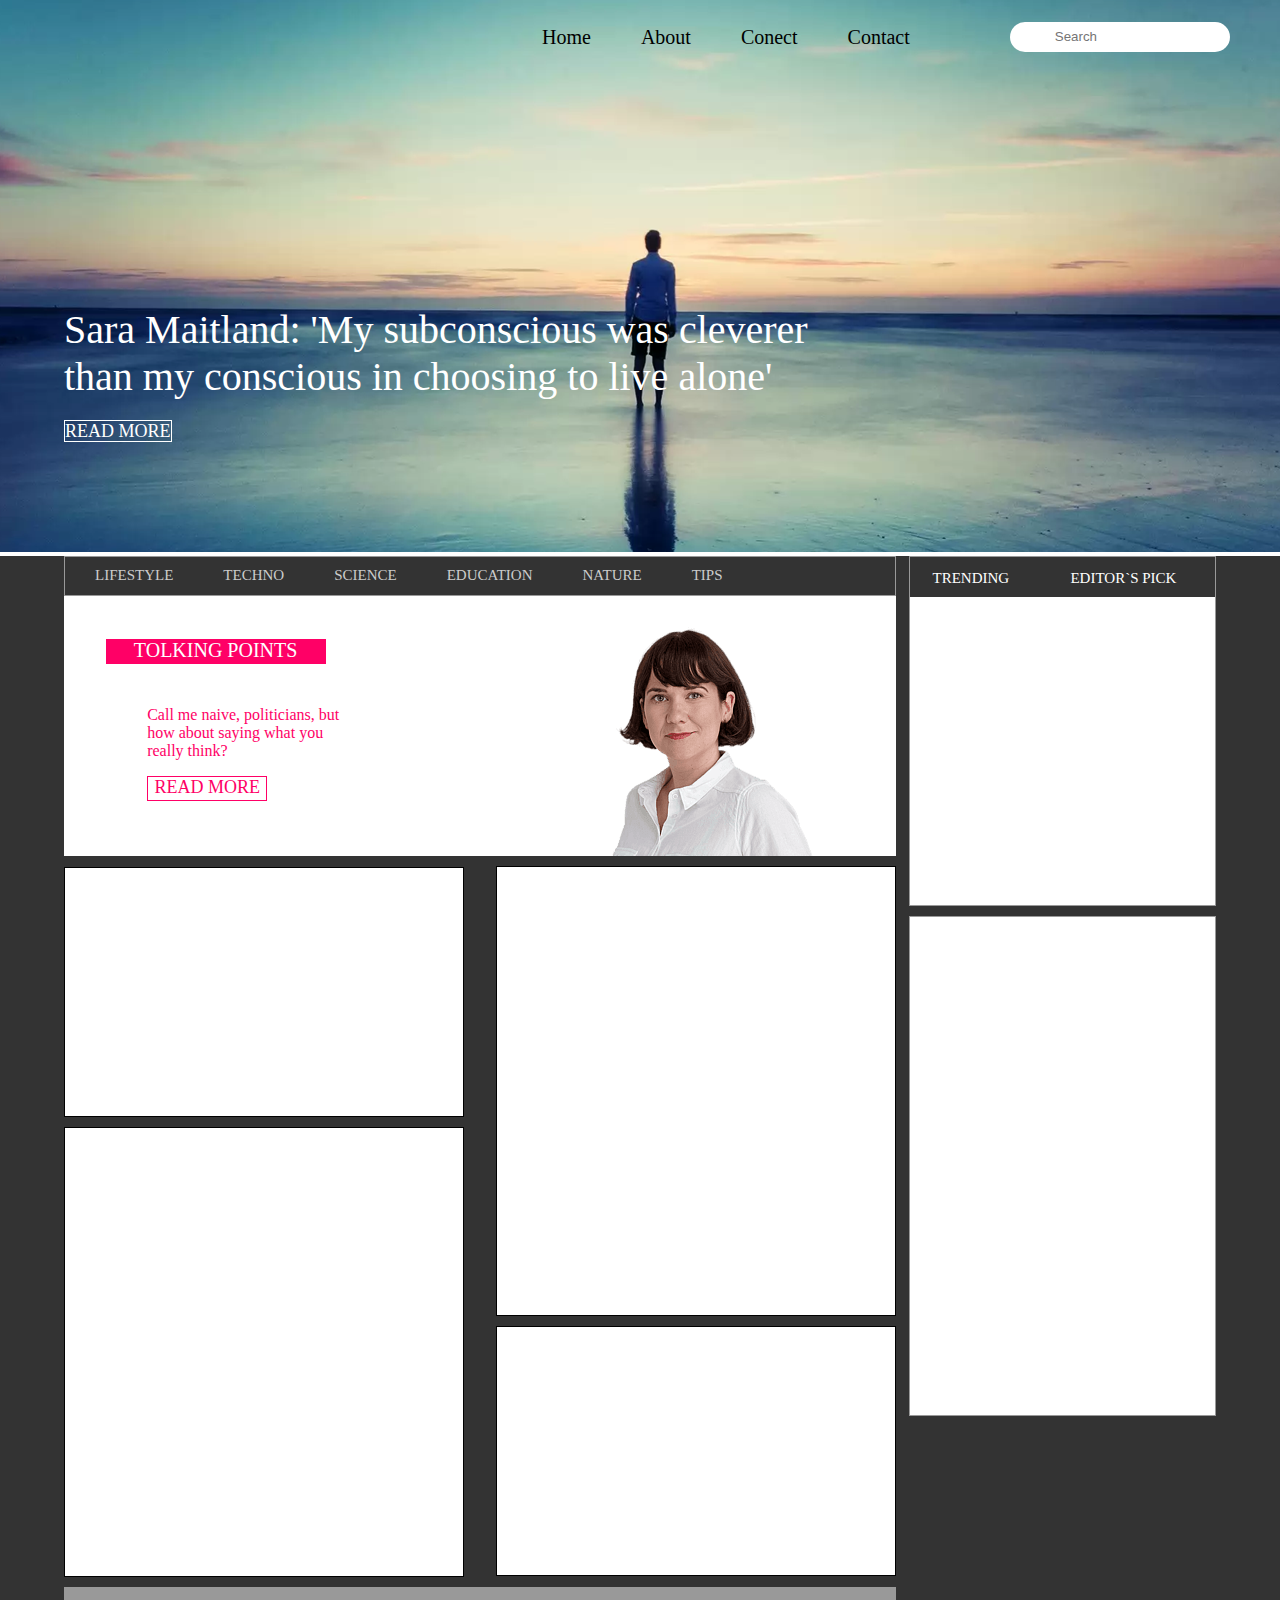
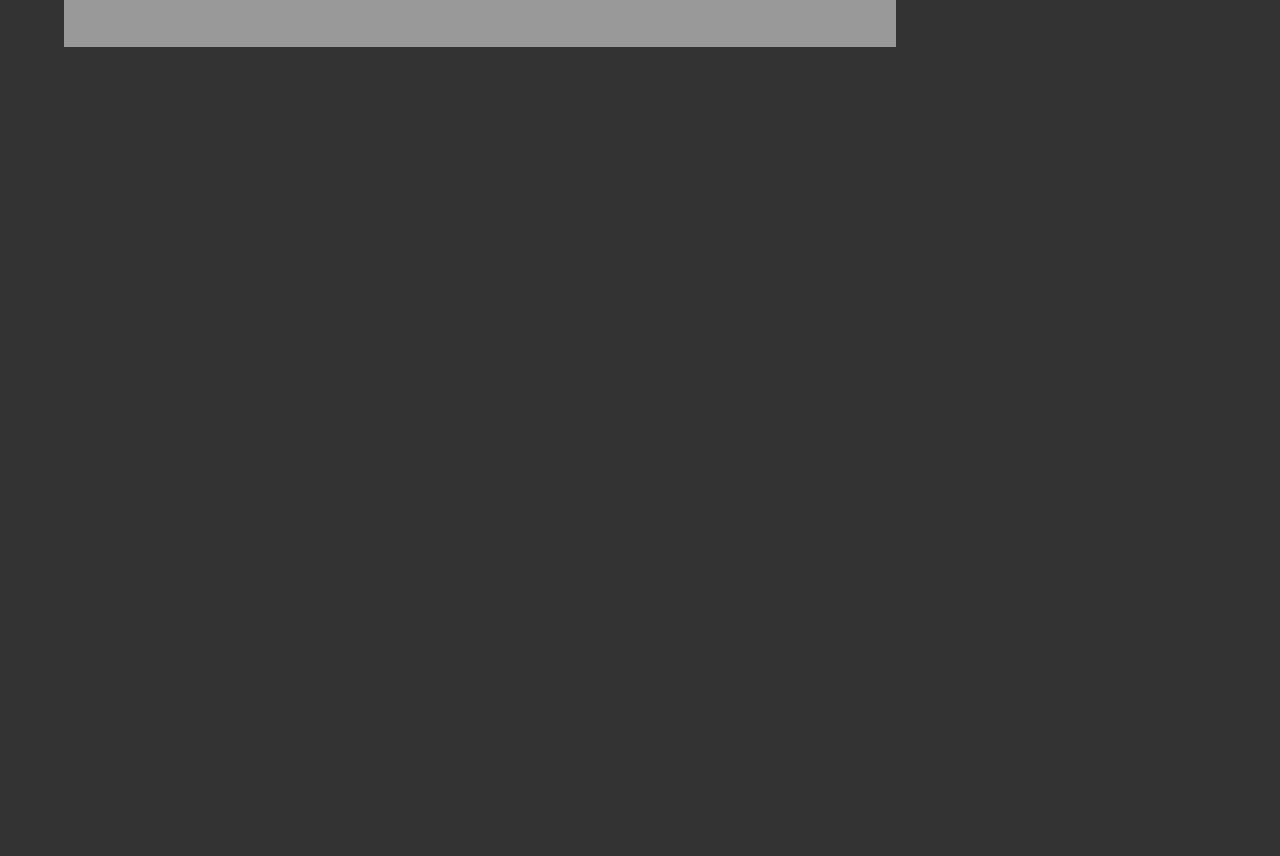
==== index.html @ 4b93e979 "20.05" ====
<!DOCTYPE html>
<html>
<head>
  <meta charset="utf-8">
    <link rel="stylesheet" type="text/css" href="css/css.css">
    <script src="js/min.js"></script>
    <title>index</title>
</head>
<body>
  
    <div class="header"><img src="img/Layer 19.png">
        <div class="menu">
          <ul>
            <li>Home</li>
            <li>About</li>
            <li>Conect</li>
            <li>Contact</li> 
            <div class="search">
              <input type="text" placeholder="Search">
            </div>
          </ul>  
        </div>
        <div class="headerText">
              <p>Sara Maitland: 'My subconscious was cleverer 
                <br>than my conscious in choosing to live alone'
              </p>
              <a href="">READ MORE</a>
        </div>
    </div>  
    <div class="main">
      <div class="mainFirst">
        <div class="menuFirst">
          <ul>
              <li>LIFESTYLE</li>
              <li>TECHNO</li>
              <li>SCIENCE</li>
              <li>EDUCATION</li>
              <li>NATURE</li>
              <li>TIPS</li>  
          </ul>  
        </div>
        <img src="img/Слой 1.png">
        <div class="label"><p>TOLKING POINTS</p></div>
          <p> Call me naive, politicians, but 
            <br>how about saying what you  
            <br>really think?
          </p>
          <a href="">READ MORE</a>
           <div class="travel">                  </div>
           <div class="science">                 </div>
           <div class="photography">             </div>
           <div class="travelS">                 </div>
           <div class="loadmore">                </div>
      </div>
      <div class="mainSecond">
        <div class="menuSecond">
          <div class="TRENDING">TRENDING</div>
          <div class="EDITOR">EDITOR`S PICK</div>
          
        </div>
      </div>
     <div class="weather"></div>

    </div>
 

</body>
</html>
---- css/css.css ----
*
{
	padding: 0;
	margin: 0;
	box-sizing: border-box;
}

.master
{
	display: grid;
	grid-template-columns: 100%;
	padding: 0;
	margin: 0;
	box-sizing: border-box;
	position: absolute;
}

.header img
{
	width: 100%;
	height: 100%;
}

.menu
{
	margin-left: 40%;
	margin-top: -43%;
	cursor: default;
	position: absolute;
}

.menu ul li
{
	margin-top: 20px;
	float: left;
	text-align: center;
	font-size: 20px;
	margin-left: 10px;
	cursor: default;
	color: black;
	display: inline;
	padding-left: 20px;
	padding-right: 20px;
}

.menu ul li:hover
{
	text-decoration: underline;
	transition: all 0.5s ease;
}

.headerText
{
	position: absolute;
	margin-top: -250px;
	margin-left: 5%;
	color: #FFFFFF;
	font-size: 40px;
	float: left;
}

.search
{ 
	margin-top: 16px;
	float: left;
	margin-left: 80px;
}

.search input
{
	padding-left: 45px;
	height: 30px;
	width: 220px;
	border-radius: 25px;
	border: 0;
}

.search input:focus
{
	outline: none;
}

.headerText button
{
	margin-left: 1%;
	margin-top: 40px;
	height: 30px;
	width: 100px;
}

.headerText a
{
	color: white;
	font-size: 18px;
	text-align: center;
	border: solid 1px white;
	text-decoration: none;
}

.main
{
	width: 100%;
	height: 1900px;
	box-sizing: border-box;
	background-color: #333333;
	padding: 0;
	margin: 0;

}

.mainFirst
{
	width: 65%;
	height: 300px;
	float: left;
	margin-left: 5%;
	background-color: white;
}

.menuFirst
{
	width: 100%;
	height: 40px;
	float: left;
	background-color: #333333;
	border: solid 1px #999999;
}

.mainFirst p
{
	margin-top: 5%;
	margin-left: 10%;
	color: #FF0066;
}

.mainFirst a
{
	height: 25px;
	width: 120px;
	font-size: 18px;
	float: left;
	margin-top: 2%;
	margin-left: 10%;
	color: #FF0066;
	text-align: center;
	border: solid 1px #FF0066;
	text-decoration: none;

}


.label
{
	height: 25px;
	width: 220px;
	margin-top: 10%;
	margin-left: 5%;
	background-color: #FF0066;
}

.mainFirst img
{
	float: right;
	margin-right: 10%;
	margin-top: 3.7%;
}

.label p
{
	color: white;
	font-size: 20px;
	margin: 0;
	text-align: center;
}

.menuFirst ul li
{
	padding-top: 10px;
	margin-left: 10px;
	float: left;
	margin-bottom: 10px;
	font-size: 15px;
	cursor: default;
	color: #CCCCCC;
	display: inline;
	padding-left: 20px;
	padding-right: 20px;
}

.menuFirst ul li:hover
{
	background-color: #FFFFFF;
	color: #000000;
	transition: all 0.5s ease;
	height: 40px;
}

.mainSecond
{
	width: 24%;
	height: 350px;
	margin-left: 1%;
	margin-right: 5%;
	background-color: white;
	float: left;
	border: solid 1px #999999;
}

.menuSecond
{
	width: 100%;
	height: 40px;
	float: left;
	background-color: #333333;
}

.TRENDING
{
	float: left;
	text-align: center;
	height: 40px;
	width: 40%;
	padding-top: 12.5px;
	font-size: 15px;
	cursor: default;
	color: white;
}

.EDITOR
{
	float: left;
	text-align: center;
	height: 40px;
	width: 60%;
	padding-top: 12.5px;
	font-size: 15px;
	cursor: default;
	color: white;
}

.TRENDING:hover
{
	background-color: #FFFFFF;
	color: #000000;
	transition: all 0.5s ease;
	height: 40px;
}

.EDITOR:hover
{
	background-color: #FFFFFF;
	color: #000000;
	transition: all 0.5s ease;
	height: 40px;
}

.travel
{
	height: 250px;
	width: 400px;
	background-color: white;
	float: left;
	border: solid 1px black;
	margin-top: 66px;
}

.science
{
	height: 450px;
	width: 400px;
	background-color: white;
	float: right;
	border: solid 1px black;
	margin-top: 10px;
}

.photography
{
	height: 450px;
	width: 400px;
	background-color: white;
	float: left;
	border: solid 1px black;
	margin-top: 10px;
}

.travelS
{
	height: 250px;
	width: 400px;
	background-color: white;
	float: right;
	border: solid 1px black;
	margin-top: 10px;
}

.loadmore
{
	height: 60px;
	width: 100%;
	background-color: #999999;
	float: left;
	margin-top: 10px;
}

.weather
{
	width: 24%;
	height: 500px;
	margin-right: 5%;
	background-color: white;
	float: right;
	border: solid 1px #999999;
	margin-top: 10px;

}

.gallery
{
	width: 24%;
	height: 200px;
	margin-right: 5%;
	background-color: white;
	float: right;
	border: solid 1px #999999;
	margin-top: 10px;
}

@media all and (max-width: 1200px)
{
	div 
	{
		width: 1280px;
	}
}

@media all and (max-width: 480px)
{
	div 
	{
		width: 320px;
	}
}
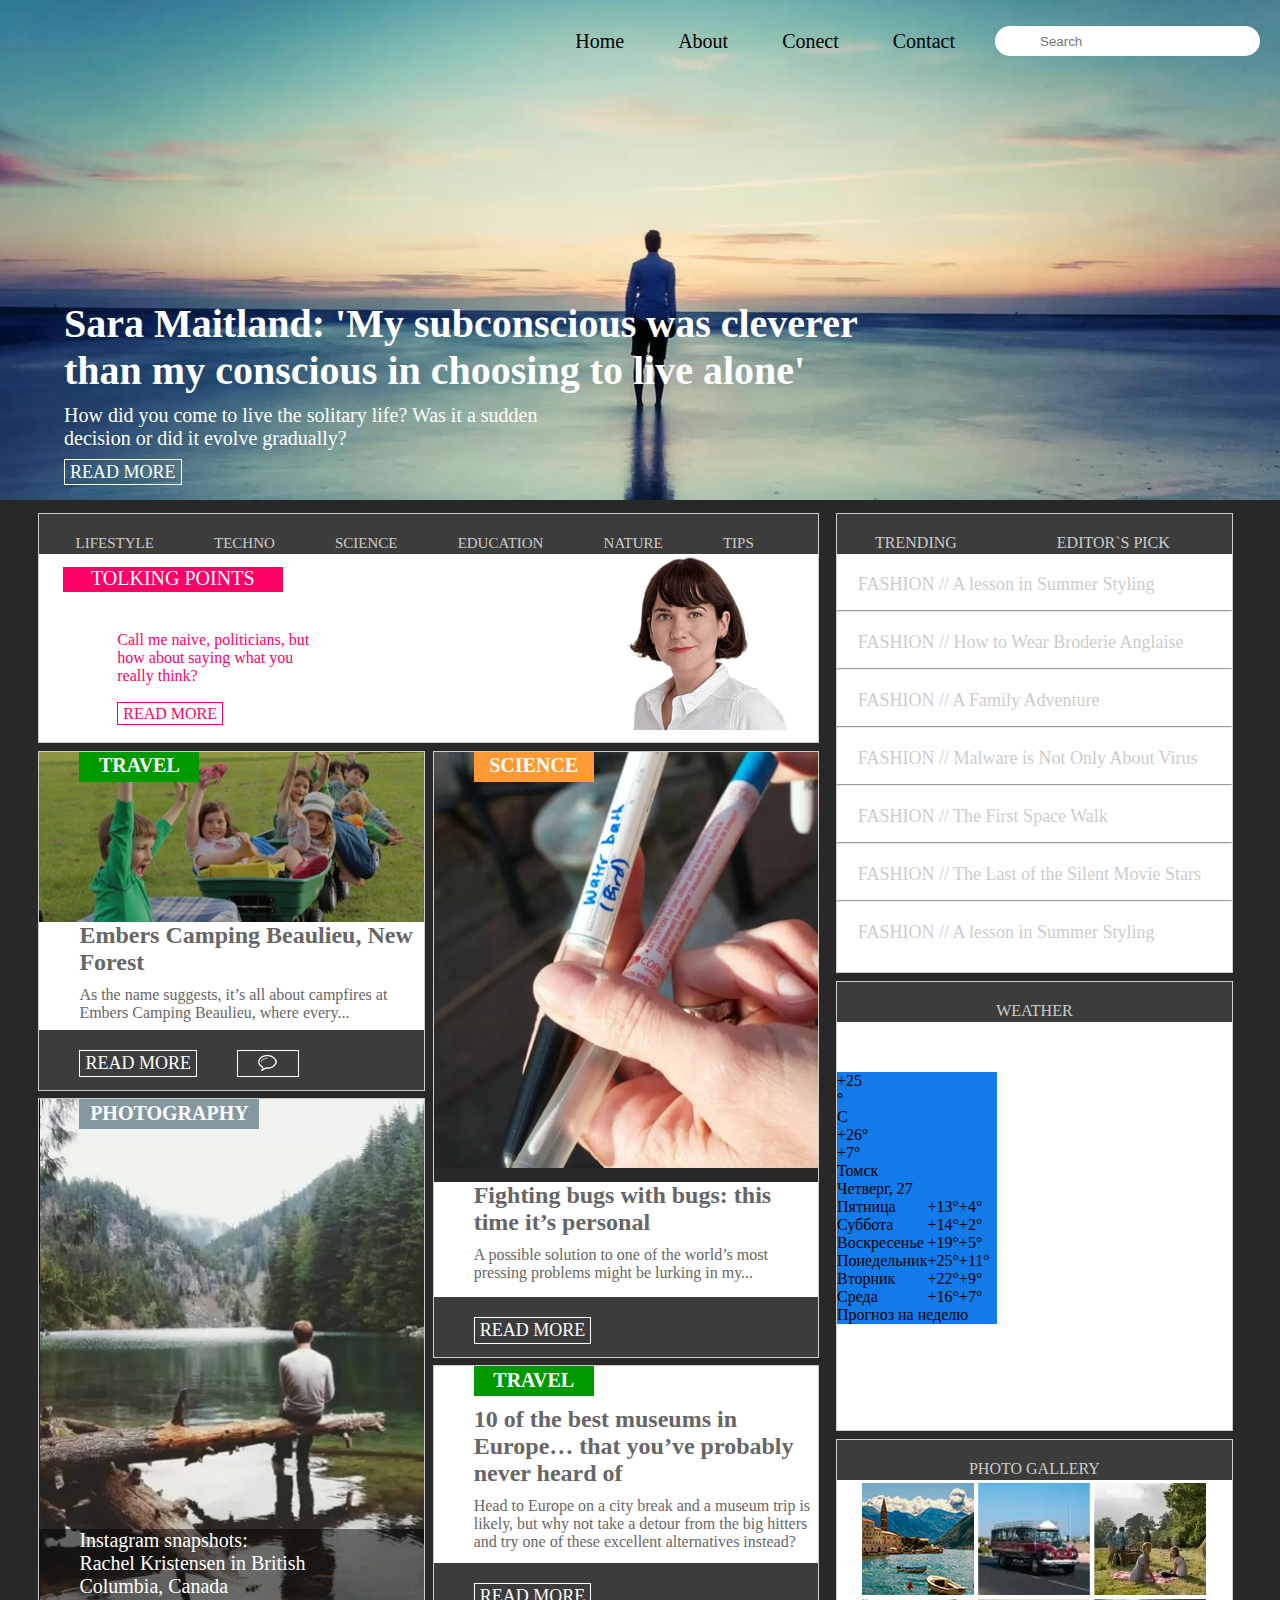
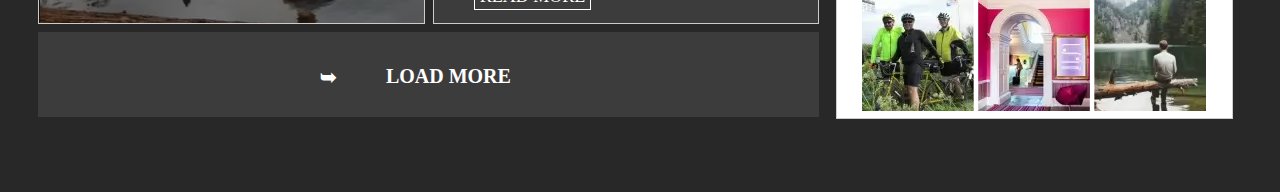
==== commit bf828433: "ver2.1" ====
--- a/index.html
+++ b/index.html
@@ -3,66 +3,151 @@
 <head>
   <meta charset="utf-8">
     <link rel="stylesheet" type="text/css" href="css/css.css">
-    <script src="js/min.js"></script>
+    
     <title>index</title>
 </head>
 <body>
-  
-    <div class="header"><img src="img/Layer 19.png">
-        <div class="menu">
+  <div class="wrap">
+    <div class="header">
+       <div class="menu">
           <ul>
             <li>Home</li>
             <li>About</li>
-            <li>Conect</li>
-            <li>Contact</li> 
-            <div class="search">
+            <li id="btn">Conect</li>
+            <li>Contact</li>
+          </ul>  
+          <div class="search">
               <input type="text" placeholder="Search">
             </div>
-          </ul>  
         </div>
         <div class="headerText">
-              <p>Sara Maitland: 'My subconscious was cleverer 
+              <h1>Sara Maitland: 'My subconscious was cleverer 
                 <br>than my conscious in choosing to live alone'
+              </h1>
+              <p>
+                How did you come to live the solitary life? Was it a sudden 
+                <br>decision or did it evolve gradually?
               </p>
               <a href="">READ MORE</a>
         </div>
-    </div>  
-    <div class="main">
-      <div class="mainFirst">
-        <div class="menuFirst">
-          <ul>
-              <li>LIFESTYLE</li>
-              <li>TECHNO</li>
-              <li>SCIENCE</li>
-              <li>EDUCATION</li>
-              <li>NATURE</li>
-              <li>TIPS</li>  
-          </ul>  
-        </div>
-        <img src="img/Слой 1.png">
-        <div class="label"><p>TOLKING POINTS</p></div>
+    </div> 
+
+    <div class="content">
+        <div class="a1">
+          <div class="a11">
+            <ul>
+                <li>LIFESTYLE</li>
+                <li>TECHNO</li>
+                <li>SCIENCE</li>
+                <li>EDUCATION</li>
+                <li>NATURE</li>
+                <li>TIPS</li>  
+              
+            </ul> 
+          </div>
+          <div class="label"><p>TOLKING POINTS</p></div> 
           <p> Call me naive, politicians, but 
             <br>how about saying what you  
             <br>really think?
           </p>
           <a href="">READ MORE</a>
-           <div class="travel">                  </div>
-           <div class="science">                 </div>
-           <div class="photography">             </div>
-           <div class="travelS">                 </div>
-           <div class="loadmore">                </div>
-      </div>
-      <div class="mainSecond">
-        <div class="menuSecond">
-          <div class="TRENDING">TRENDING</div>
-          <div class="EDITOR">EDITOR`S PICK</div>
-          
+          <div class="photo1"></div>
         </div>
-      </div>
-     <div class="weather"></div>
+        <div class="a2">
+          <div class="a21"><p>TRAVEL</p></div>
+          <div class="a22"><h2>Embers Camping Beaulieu, New Forest</h2>
+                           <p>As the name suggests, it’s all about campfires at Embers Camping Beaulieu, 
+                            where every...</p></div>
+          <div class="a23"><a href="">READ MORE</a>
+          	<div class="bubble1"><div class="bg"></div></div>
+      	  </div>
+
+          <img src="image/Layer 14.png">
+        </div>       
+        <div class="a3">
+          <div class="a31"><p>SCIENCE</p></div>
+          <div class="a32"><h2>Fighting bugs with bugs: this time it’s personal</h2>
+                           <p>A possible solution to one of the world’s most
+							pressing problems might be lurking in my...</p></div>
+            <div class="a33"><a href="">READ MORE</a></div>
+            <img src="image/Layer 17.png">
+    	</div>
+        <div class="a4">
+          <div class="a41"><p>PHOTOGRAPHY</p></div>
+          <div class="a42"><p>Instagram snapshots: 
+            <br>Rachel Kristensen in British  
+            <br>Columbia, Canada</p>
+          </div>
+        </div>
+        <div class="a5">
+        	<div class="a51"><p>TRAVEL</p></div>
+        	<div class="a52"><h2>10 of the best museums in Europe… that you’ve probably never heard of</h2>
+        		<p>
+        			Head to Europe on a city break and a museum 
+					trip is likely, but why not take a detour from the 
+					big hitters and try one of these excellent 
+					alternatives instead?
+        		</p>
+        	</div>
+        	 <div class="a53"><a href="">READ MORE</a></div>
+
+        </div>
+       	<div class="ab4"><div class="LM"><p>&#10149;</p></div><p>LOAD MORE</p></div>
+    </div>
+        
+    <div class="sitebar">
+        <div class="b1">
+          <div class="b11">
+            <div class="TR">TRENDING</div>
+            <div class="ED">EDITOR`S PICK</div>
+          </div>
+          <div class="fs">
+	            	<ul>
+	            		<li>FASHION // A lesson in Summer Styling</li>
+		                <hr>
+		                <li>FASHION // How to Wear Broderie Anglaise</li>
+		                <hr>
+		                <li>FASHION // A Family Adventure</li>
+		                <hr>
+		                <li>FASHION // Malware is Not Only About Virus</li>
+		                <hr>
+		                <li>FASHION // The First Space Walk</li>
+		                <hr>
+		                <li>FASHION // The Last of the Silent Movie Stars</li>  
+		                <hr>
+		                <li>FASHION // A lesson in Summer Styling</li>
+		            </ul> 
+	            </div>
+        </div>
+        <div class="b2">
+          <div class="WE">WEATHER</div>
+        	  <div id="m-booked-bl-simple-week-vertical-99190"> <div class="booked-wzs-160-275 weather-customize" style="background-color:#137AE9; width:160px;" id="width1 " > <div class="booked-wzs-160-275_in"> <div class="booked-wzs-160-275-data"> <div class="booked-wzs-160-275-left-img wrz-18"></div> <div class="booked-wzs-160-275-right"> <div class="booked-wzs-day-deck"> <div class="booked-wzs-day-val"> <div class="booked-wzs-day-number"><span class="plus">+</span>25</div> <div class="booked-wzs-day-dergee"> <div class="booked-wzs-day-dergee-val">&deg;</div> <div class="booked-wzs-day-dergee-name">C</div> </div> </div> <div class="booked-wzs-day"> <div class="booked-wzs-day-d"><span class="plus">+</span>26&deg;</div> <div class="booked-wzs-day-n"><span class="plus">+</span>7&deg;</div> </div> </div> <div class="booked-wzs-160-275-info"> <div class="booked-wzs-160-275-city">Томск</div> <div class="booked-wzs-160-275-date">Четверг, 27</div> </div> </div> </div> <table cellpadding="0" cellspacing="0" class="booked-wzs-table-160"> <tr> <td class="week-day"> <span class="week-day-txt">Пятница</span></td> <td class="week-day-ico"><div class="wrz-sml wrzs-03"></div></td> <td class="week-day-val"><span class="plus">+</span>13&deg;</td> <td class="week-day-val"><span class="plus">+</span>4&deg;</td> </tr> <tr> <td class="week-day"> <span class="week-day-txt">Суббота</span></td> <td class="week-day-ico"><div class="wrz-sml wrzs-03"></div></td> <td class="week-day-val"><span class="plus">+</span>14&deg;</td> <td class="week-day-val"><span class="plus">+</span>2&deg;</td> </tr> <tr> <td class="week-day"> <span class="week-day-txt">Воскресенье</span></td> <td class="week-day-ico"><div class="wrz-sml wrzs-03"></div></td> <td class="week-day-val"><span class="plus">+</span>19&deg;</td> <td class="week-day-val"><span class="plus">+</span>5&deg;</td> </tr> <tr> <td class="week-day"> <span class="week-day-txt">Понедельник</span></td> <td class="week-day-ico"><div class="wrz-sml wrzs-03"></div></td> <td class="week-day-val"><span class="plus">+</span>25&deg;</td> <td class="week-day-val"><span class="plus">+</span>11&deg;</td> </tr> <tr> <td class="week-day"> <span class="week-day-txt">Вторник</span></td> <td class="week-day-ico"><div class="wrz-sml wrzs-18"></div></td> <td class="week-day-val"><span class="plus">+</span>22&deg;</td> <td class="week-day-val"><span class="plus">+</span>9&deg;</td> </tr> <tr> <td class="week-day"> <span class="week-day-txt">Среда</span></td> <td class="week-day-ico"><div class="wrz-sml wrzs-18"></div></td> <td class="week-day-val"><span class="plus">+</span>16&deg;</td> <td class="week-day-val"><span class="plus">+</span>7&deg;</td> </tr> </table> <div class="booked-wzs-center"> <span class="booked-wzs-bottom-l">Прогноз на неделю</span> </div> </a> </div> </div> </div>
+				<script type="text/javascript"> 
+				  	var css_file=document.createElement("link"); var widgetUrl = location.href; css_file.setAttribute("rel","stylesheet"); css_file.setAttribute("type","text/css"); css_file.setAttribute("href",'https://s.bookcdn.com/css/w/booked-wzs-widget-160x275.css?v=0.0.1'); document.getElementsByTagName("head")[0].appendChild(css_file); function setWidgetData_99190(data) { if(typeof(data) != 'undefined' && data.results.length > 0) { for(var i = 0; i < data.results.length; ++i) { var objMainBlock = document.getElementById('m-booked-bl-simple-week-vertical-99190'); if(objMainBlock !== null) { var copyBlock = document.getElementById('m-bookew-weather-copy-'+data.results[i].widget_type); objMainBlock.innerHTML = data.results[i].html_code; if(copyBlock !== null) objMainBlock.appendChild(copyBlock); } } } else { alert('data=undefined||data.results is empty'); } } var widgetSrc = "https://widgets.booked.net/weather/info?action=get_weather_info;ver=7;cityID=17430;type=4;scode=124;ltid=3539;domid=589;anc_id=1900;countday=undefined;cmetric=1;wlangID=20;color=137AE9;wwidth=160;header_color=ffffff;text_color=333333;link_color=08488D;border_form=1;footer_color=ffffff;footer_text_color=333333;transparent=0;v=0.0.1";widgetSrc += ';ref=' + widgetUrl;widgetSrc += ';rand_id=99190';var weatherBookedScript = document.createElement("script"); weatherBookedScript.setAttribute("type", "text/javascript"); weatherBookedScript.src = widgetSrc; document.body.appendChild(weatherBookedScript) 
+				</script>
+        </div>
+        <div class="b3">
+          <div class="PH">PHOTO GALLERY
+            <div class="masonry">
+              <a href="image/mn.jpg" target="_blank"> <img src="image/mnmin.jpg"></a>
+        
+              <img src="image/Layer 20.png" alt=""> 
+              <img src="image/Layer 21.png" alt="">
+              <img src="image/Layer 22.png" alt="">
+              <img src="image/Layer 23.png" alt=""> 
+              <a href="image/Layer 18.png" target="_blank"> <img src="image/Layer 24.png"></a>     
+              
+
+          </div>
+          </div>
+        </div>
 
     </div>
- 
 
+    <div class="footer"></div>
+    
+  </div>
+  <script src="jsp/min.js"></script>
 </body>
-</html>+</html>
+
--- a/css/css.css
+++ b/css/css.css
@@ -2,37 +2,40 @@
 {
 	padding: 0;
 	margin: 0;
-	box-sizing: border-box;
-}
-
-.master
-{
-	display: grid;
-	grid-template-columns: 100%;
-	padding: 0;
-	margin: 0;
-	box-sizing: border-box;
-	position: absolute;
-}
-
-.header img
-{
-	width: 100%;
-	height: 100%;
+}
+
+.wrap
+{
+	min-width: auto;
+	width: 100%;
+	height: auto;
+	background-color: #282828;
+}
+
+.header
+{
+	width: 100%;
+	height: 500px;
+	background-image: url("../image/Layer 19.png");
+	background-size: cover;
 }
 
 .menu
 {
-	margin-left: 40%;
-	margin-top: -43%;
+	
+	float: right;
+	margin-top: 10px;
 	cursor: default;
-	position: absolute;
+}
+
+.menu ul
+{
+	margin-top: 20px;
+	float: left;
 }
 
 .menu ul li
 {
-	margin-top: 20px;
-	float: left;
 	text-align: center;
 	font-size: 20px;
 	margin-left: 10px;
@@ -45,25 +48,16 @@
 
 .menu ul li:hover
 {
-	text-decoration: underline;
-	transition: all 0.5s ease;
-}
-
-.headerText
-{
-	position: absolute;
-	margin-top: -250px;
-	margin-left: 5%;
-	color: #FFFFFF;
-	font-size: 40px;
-	float: left;
+	text-decoration: underline 2px;
 }
 
 .search
 { 
+	float: left;
 	margin-top: 16px;
-	float: left;
-	margin-left: 80px;
+	margin-left: 20px;
+	padding-right: 20px;
+
 }
 
 .search input
@@ -80,12 +74,18 @@
 	outline: none;
 }
 
-.headerText button
-{
-	margin-left: 1%;
-	margin-top: 40px;
-	height: 30px;
-	width: 100px;
+.headerText
+{
+	margin-left: 5%;
+	color: #FFFFFF;
+	font-size: 20px;
+	padding-top: 300px;
+}
+
+.headerText p
+{
+	padding-top: 10px;
+	padding-bottom: 10px;
 }
 
 .headerText a
@@ -95,249 +95,610 @@
 	text-align: center;
 	border: solid 1px white;
 	text-decoration: none;
-}
-
-.main
-{
-	width: 100%;
-	height: 1900px;
-	box-sizing: border-box;
-	background-color: #333333;
-	padding: 0;
-	margin: 0;
-
-}
-
-.mainFirst
-{
-	width: 65%;
-	height: 300px;
-	float: left;
-	margin-left: 5%;
+	padding-right: 5px;
+	padding-left: 5px;
+	padding-bottom: 2px;
+	padding-top: 2px;
+}
+
+.content
+{
+	box-sizing: border-box;
+	width: 61%;
+	height: auto;
+	margin-left: 3%;
+	display: inline-block;
+	margin-right: 1%;
+	margin-top: 1%;
+	vertical-align: top;
+}
+
+.sitebar
+{
+	box-sizing: border-box;
+	width: 31%;
+	height: auto;
+	margin-right: 3%;
+ 	display: inline-block;
+ 	margin-top: 1%;
+ 	vertical-align: top;
+}
+
+.a1
+{
+	box-sizing: border-box;
+	width: 100%;
+	height: 230px;
 	background-color: white;
-}
-
-.menuFirst
-{
-	width: 100%;
-	height: 40px;
-	float: left;
-	background-color: #333333;
-	border: solid 1px #999999;
-}
-
-.mainFirst p
-{
-	margin-top: 5%;
-	margin-left: 10%;
-	color: #FF0066;
-}
-
-.mainFirst a
-{
-	height: 25px;
-	width: 120px;
-	font-size: 18px;
-	float: left;
-	margin-top: 2%;
-	margin-left: 10%;
-	color: #FF0066;
-	text-align: center;
-	border: solid 1px #FF0066;
-	text-decoration: none;
-
-}
-
-
-.label
-{
-	height: 25px;
-	width: 220px;
-	margin-top: 10%;
-	margin-left: 5%;
-	background-color: #FF0066;
-}
-
-.mainFirst img
-{
+	padding-bottom: 20px;
+	border: solid 1px #CCCCCC;
+}
+
+.photo1
+{
+	height: 175px;
+	width: 175px;
 	float: right;
-	margin-right: 10%;
-	margin-top: 3.7%;
-}
-
-.label p
-{
-	color: white;
-	font-size: 20px;
-	margin: 0;
-	text-align: center;
-}
-
-.menuFirst ul li
-{
-	padding-top: 10px;
-	margin-left: 10px;
-	float: left;
-	margin-bottom: 10px;
+	margin-top: -150px;
+	background-image: url("../image/Слой 1.png");
+	background-size: cover;
+	margin-right: 20px;
+}
+
+
+.a11
+{
+	width: 100%;
+	height: 20px;
+	background-color: #3d3c3c;
+	padding-top: 20px;
+}
+
+.a1 ul li
+{
+	margin-left: 4%;
+	margin-right: 15px;
 	font-size: 15px;
 	cursor: default;
 	color: #CCCCCC;
 	display: inline;
-	padding-left: 20px;
-	padding-right: 20px;
-}
-
-.menuFirst ul li:hover
+	padding-right: 5px;
+	padding-left: 5px;
+	padding-bottom: 2px;
+	padding-top: 2px;
+}
+
+.a1 ul li:hover
 {
 	background-color: #FFFFFF;
 	color: #000000;
 	transition: all 0.5s ease;
-	height: 40px;
-}
-
-.mainSecond
-{
-	width: 24%;
-	height: 350px;
-	margin-left: 1%;
-	margin-right: 5%;
+	padding-right: 5px;
+	padding-left: 5px;
+	padding-bottom: 2px;
+	padding-top: 2px;
+}
+
+.a1 p
+{
+	margin-top: 5%;
+	margin-left: 10%;
+	color: #FF0066;
+	padding-bottom: 20px;
+}
+
+.a1 a
+{
+	color: #FF0066;
+	text-align: center;
+	border: solid 1px #FF0066;
+	text-decoration: none;
+	margin-left: 10%;
+	padding-right: 5px;
+	padding-left: 5px;
+	padding-bottom: 2px;
+	padding-top: 2px;
+}
+
+.label
+{
+	height: 25px;
+	width: 220px;
+	margin-top: 3%;
+	margin-left: 3%;
+	background-color: #FF0066;
+}
+
+.label p
+{
+	color: white;
+	font-size: 20px;
+	margin: -10px;
+	text-align: center;
+}
+
+.a2
+{
+	box-sizing: border-box;
+	width: 49.5%;
+	height: 340px;
+	border: solid 1px #CCCCCC;
+	margin-top: 1%;
+	float: left;
+}
+
+.a2 img
+{
+	width: 100%;
+	position: relative;
+	top: -338px;
+	z-index:2;
+}
+
+.a21
+{
+	z-index: 3;
+	height: 30px;
+	width: 120px;
+	background-color: #009900;
+	margin-left: 40px;
+	position: relative;
+}
+
+.a21 p
+{
+	color: white;
+	text-align: center;
+	font-size: 20px;
+	padding-top: 2.5px;
+	font-weight: bold;
+}
+
+.a22
+{
+	height: 108px;
 	background-color: white;
-	float: left;
-	border: solid 1px #999999;
-}
-
-.menuSecond
-{
-	width: 100%;
-	height: 40px;
-	float: left;
-	background-color: #333333;
-}
-
-.TRENDING
-{
-	float: left;
-	text-align: center;
-	height: 40px;
+	margin-top: 140px;
+	position: relative;
+	z-index: 3;
+}
+
+.a22 p
+{
+	color: #666666;
+	margin-left: 40px;
+	size: 5px;
+	margin-top: 10px;
+}
+
+.a22 h2
+{
+	color: #666666;
+	margin-left: 40px;
+	size: 6px;
+	margin-top: 10px;
+}
+
+.a23
+{
+	height: 60px;
+	background-color: #3d3c3c;
+	z-index: 2;
+}
+
+.bubble1
+{
+border: solid 1px white;
+text-decoration: none;
+height: 25px;
+width: 60px;
+float: left;
+margin-top: 20px;
+margin-left: 40px;
+display: flex;
+justify-content: center;
+align-items: center;
+}
+
+.bg
+{
+	height: 16px;
+	width: 19px;
+	background-image: url("../image/bubble1.png");
+}
+
+.a23 a
+{
+	color: white;
+	font-size: 18px;
+	text-align: center;
+	border: solid 1px white;
+	text-decoration: none;
+	margin-left: 40px;
+	padding-right: 5px;
+	padding-left: 5px;
+	padding-bottom: 2px;
+	padding-top: 2px;
+	float: left;
+	margin-top: 20px;
+}
+
+.a3
+{
+	box-sizing: border-box;
+	width: 49.5%;
+	height: 607px;
+	border: solid 1px #CCCCCC;
+	margin-top: 1%;
+	float: right;
+}
+
+.a3 img
+{
+	width: 100%;
+	position: relative;
+	top: -605px;
+	z-index:1;
+}
+
+.a31
+{
+	height: 30px;
+	width: 120px;
+	background-color: #FF9933;
+	margin-left: 40px;
+	position: relative;
+	z-index: 2;
+}
+
+.a31 p
+{
+	color: white;
+	text-align: center;
+	font-size: 20px;
+	padding-top: 2.5px;
+	font-weight: bold;
+}
+
+.a32
+{
+	height: 115px;
+	background-color: white;
+	margin-top: 400px;
+	position: relative;
+	z-index: 2;
+}
+
+.a32 p
+{
+	color: #666666;
+	margin-left: 40px;
+	size: 5px;
+	margin-top: 10px;
+}
+
+.a32 h2
+{
+	color: #666666;
+	margin-left: 40px;
+	size: 6px;
+	margin-top: 10px;
+}
+
+.a33
+{
+	height: 60px;
+	background-color: #3d3c3c;
+	z-index: 2;
+}
+
+.a33 a
+{
+	color: white;
+	font-size: 18px;
+	text-align: center;
+	border: solid 1px white;
+	text-decoration: none;
+	margin-left: 40px;
+	padding-right: 5px;
+	padding-left: 5px;
+	padding-bottom: 2px;
+	padding-top: 2px;
+	float: left;
+	margin-top: 20px;
+}
+
+.a4
+{
+	box-sizing: border-box;
+	width: 49.5%;
+	height: 526px;
+	border: solid 1px #CCCCCC;
+	margin-top: 1%;
+	float: left;
+	background-image: url("../image/Layer 18.png");
+	background-size: cover;
+}
+
+.a41
+{
+	height: 30px;
+	width: 180px;
+	background-color: #8598a0;
+	margin-left: 40px;
+}
+
+.a41 p
+{
+	color: white;
+	text-align: center;
+	font-size: 20px;
+	padding-top: 2.5px;
+	font-weight: bold;
+}
+
+.a42
+{
+	background-color: rgba(0,0,0, 0.5);
+	width: 100%;
+	height: 94px;
+}
+
+.a42 p
+{
+	color: white;
+	margin-left: 40px;
+	margin-top: 400px;
+	font-size: 20px;
+}
+
+.a5
+{
+	box-sizing: border-box;
+	width: 49.5%;
+	height: 259px;
+	border: solid 1px #CCCCCC;
+	margin-top: 1%;
+	float: right;
+	background-color: white;
+}
+
+.a51
+{
+	z-index: 2;
+	height: 30px;
+	width: 120px;
+	background-color: #009900;
+	margin-left: 40px;
+	position: relative;
+}
+
+.a51 p
+{
+	color: white;
+	text-align: center;
+	font-size: 20px;
+	padding-top: 2.5px;
+	font-weight: bold;
+}
+
+.a52 p
+{
+	color: #666666;
+	margin-left: 40px;
+	size: 5px;
+	margin-top: 10px;
+}
+
+.a52 h2
+{
+	color: #666666;
+	margin-left: 40px;
+	size: 6px;
+	margin-top: 10px;
+}
+
+.a53
+{
+	height: 60px;
+	background-color: #3d3c3c;
+	z-index: 2;
+	margin-top: 12px;
+}
+
+.a53 a
+{
+	color: white;
+	font-size: 18px;
+	text-align: center;
+	border: solid 1px white;
+	text-decoration: none;
+	margin-left: 40px;
+	padding-right: 5px;
+	padding-left: 5px;
+	padding-bottom: 2px;
+	padding-top: 2px;
+	float: left;
+	margin-top: 20px;
+}
+
+.footer
+{
+	height: 73px;
+	width: 100%;
+	background-color: #282828;
+}
+
+.b1
+{
+	box-sizing: border-box;
+	width: 100%;
+	height: 460px;
+	border: solid 1px #CCCCCC;
+	background-color: white;
+}
+
+
+.TR
+{
 	width: 40%;
-	padding-top: 12.5px;
-	font-size: 15px;
-	cursor: default;
-	color: white;
-}
-
-.EDITOR
-{
-	float: left;
-	text-align: center;
-	height: 40px;
-	width: 60%;
-	padding-top: 12.5px;
-	font-size: 15px;
-	cursor: default;
-	color: white;
-}
-
-.TRENDING:hover
+}
+
+.TR:hover, .ED:hover
 {
 	background-color: #FFFFFF;
 	color: #000000;
 	transition: all 0.5s ease;
+	padding-top: 20px;
+}
+
+.ED
+{
+	width: 60%;
+}
+
+.ED, .TR
+{
+	box-sizing: border-box;
 	height: 40px;
-}
-
-.EDITOR:hover
-{
-	background-color: #FFFFFF;
-	color: #000000;
-	transition: all 0.5s ease;
+	background-color: #3d3c3c;
+	float: left;
+	text-align: center;
+	padding-top: 20px;
+	color: #CCCCCC;
+	cursor: default;
+}
+
+.b2
+{
+	box-sizing: border-box;
+	width: 100%;
+	height: 450px;
+	border: solid 1px #CCCCCC;
+	margin-top: 2%;
+	background-color: white;
+}
+
+.WE
+{
+	box-sizing: border-box;
 	height: 40px;
-}
-
-.travel
-{
-	height: 250px;
-	width: 400px;
+	background-color: #3d3c3c;
+	text-align: center;
+	padding-top: 20px;
+	color: #CCCCCC;
+	cursor: default;
+}
+
+.b3
+{
+	box-sizing: border-box;
+	width: 100%;
+	height: 280px;
+	border: solid 1px #CCCCCC;
+	margin-top: 2%;
 	background-color: white;
-	float: left;
-	border: solid 1px black;
-	margin-top: 66px;
-}
-
-.science
-{
-	height: 450px;
-	width: 400px;
-	background-color: white;
-	float: right;
-	border: solid 1px black;
-	margin-top: 10px;
-}
-
-.photography
-{
-	height: 450px;
-	width: 400px;
-	background-color: white;
-	float: left;
-	border: solid 1px black;
-	margin-top: 10px;
-}
-
-.travelS
-{
-	height: 250px;
-	width: 400px;
-	background-color: white;
-	float: right;
-	border: solid 1px black;
-	margin-top: 10px;
-}
-
-.loadmore
-{
-	height: 60px;
-	width: 100%;
-	background-color: #999999;
-	float: left;
-	margin-top: 10px;
-}
-
-.weather
-{
-	width: 24%;
-	height: 500px;
-	margin-right: 5%;
-	background-color: white;
-	float: right;
-	border: solid 1px #999999;
-	margin-top: 10px;
-
-}
-
-.gallery
-{
-	width: 24%;
-	height: 200px;
-	margin-right: 5%;
-	background-color: white;
-	float: right;
-	border: solid 1px #999999;
-	margin-top: 10px;
+}
+
+.PH
+{
+	box-sizing: border-box;
+	height: 40px;
+	background-color: #3d3c3c;
+	text-align: center;
+	padding-top: 20px;
+	color: #CCCCCC;
+	cursor: default;
+}
+
+.masonry
+{
+	padding-top: 5px;
+	background-size: cover;
+}
+
+#m-booked-bl-simple-week-vertical-99190
+{
+	margin-top: 50px;
+}
+
+.ab4
+{
+	background-color: #3d3c3c;
+	width: 100%;
+	height: 85px;
+	float: left;
+	margin-top: 1%;
+}
+
+.ab4 p
+{
+	color: white;
+	text-align: center;
+	font-size: 20px;
+	padding-top: 32.5px;
+	font-weight: bold;
+	width: 200px;
+	float: left;
+	
+}
+
+.LM p
+{
+	height: 40px;
+	width: 40px;
+	margin-left: 270px;
+}
+
+.fs 
+{
+	width: 100%;
+	margin-top: 40px;
+}
+
+.fs ul li
+{
+	margin-left: 4%;
+	margin-right: 15px;
+	font-size: 18px;
+	cursor: default;
+	color: #CCCCCC;
+	padding-right: 5px;
+	padding-left: 5px;
+	padding-bottom: 15px;
+	padding-top: 20px;
+	list-style: none;
 }
 
 @media all and (max-width: 1200px)
 {
-	div 
+	.logo
 	{
-		width: 1280px;
+		height: 500px;
 	}
 }
 
-@media all and (max-width: 480px)
-{
-	div 
+@media all and (max-width: 1024px)
+{
+	.logo
 	{
-		width: 320px;
+		height: 400px;
 	}
-}+}
+
+@media all and (max-width: 720px)
+{
+	.logo
+	{
+		height: 300px;
+	}
+}
+
+@media all and (max-width: 1200px)
+{
+	.headerText 
+	{
+		font-size: 17px;
+	}
+}
+
